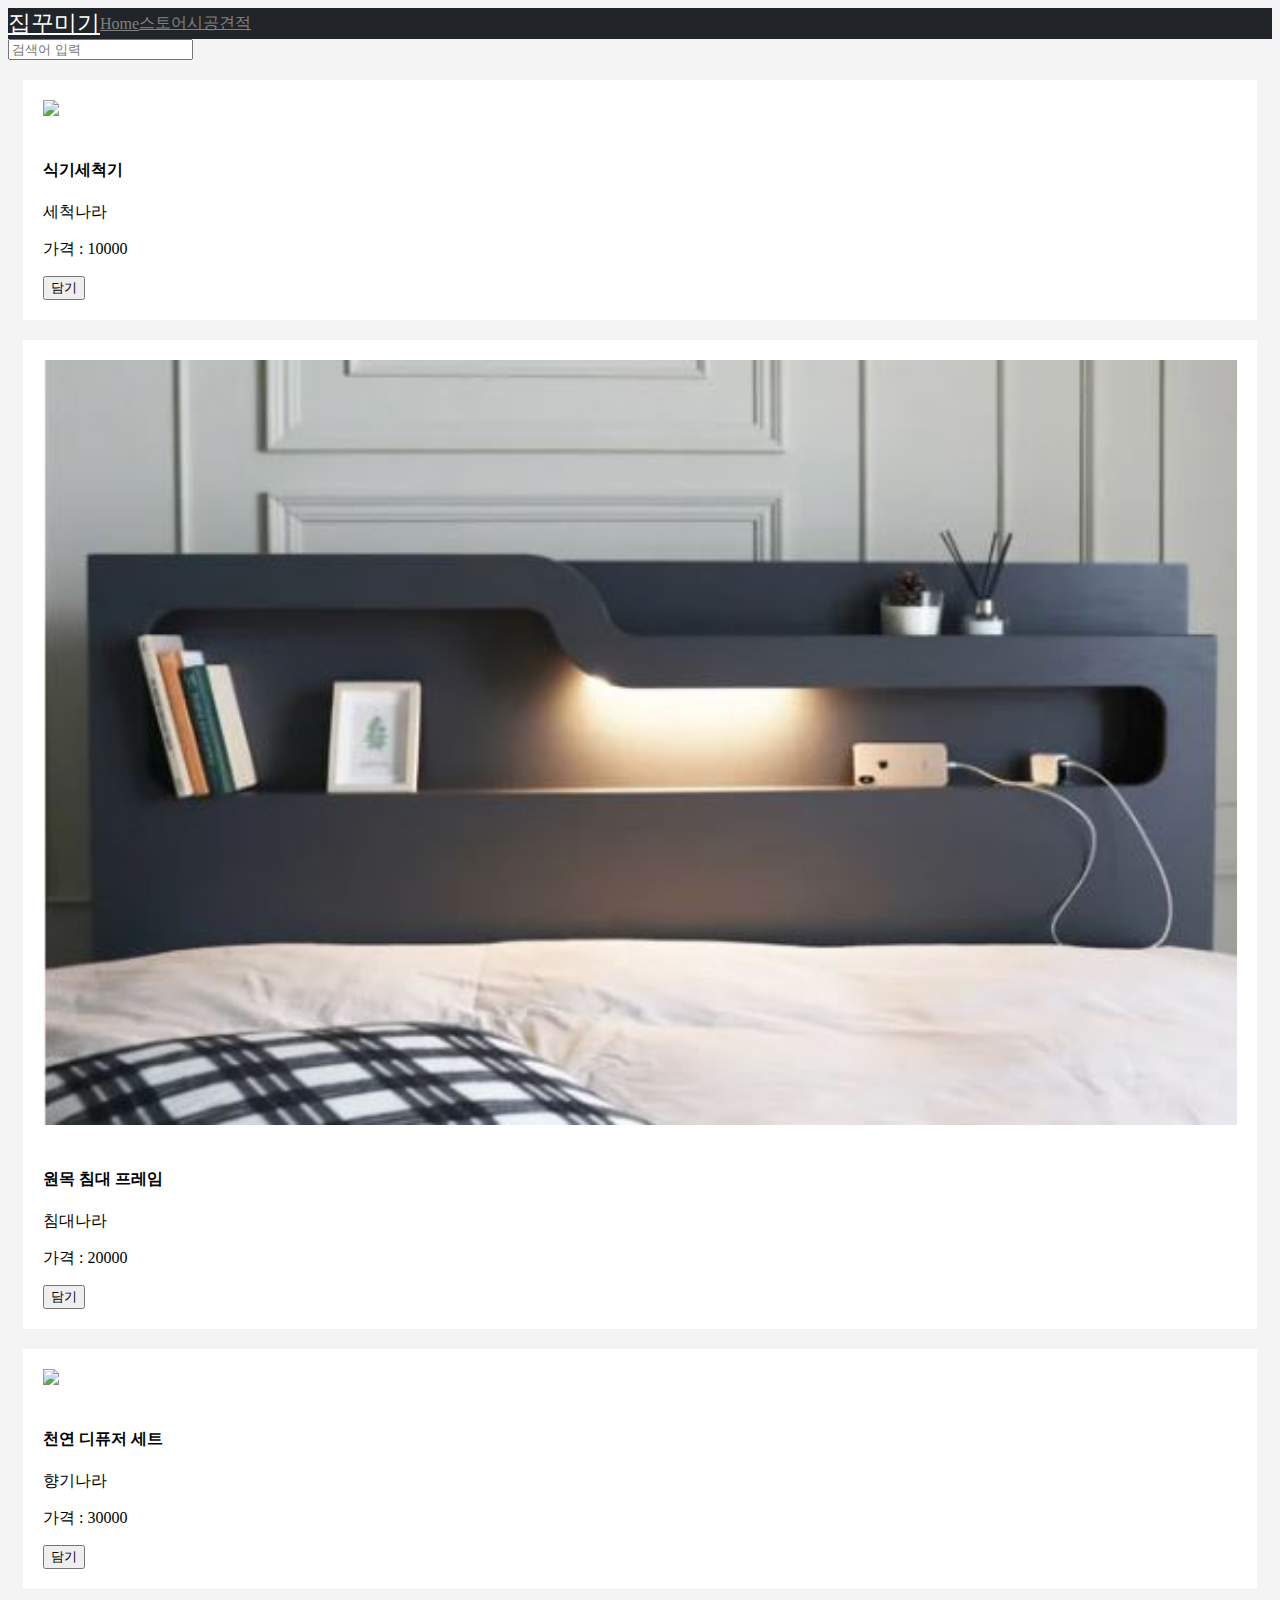
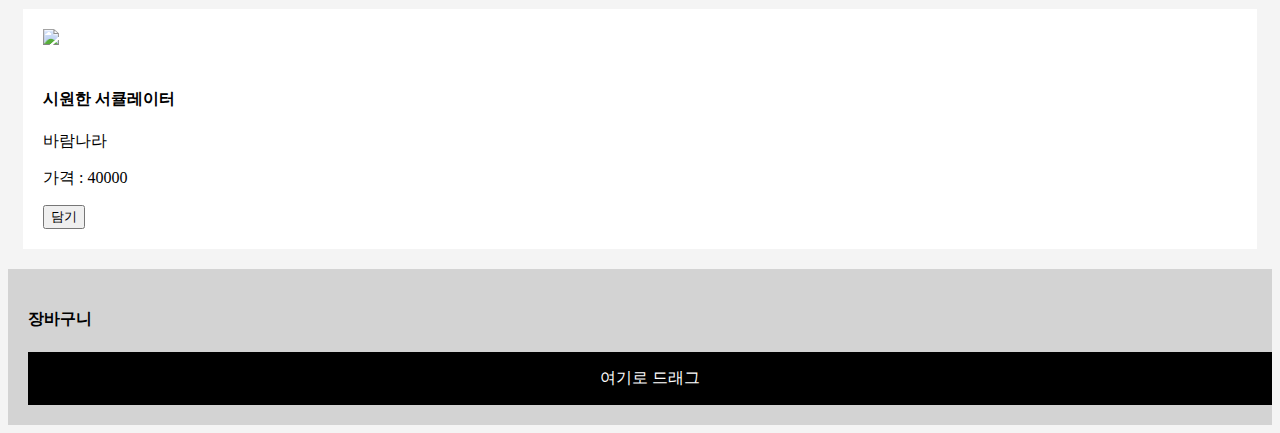
==== main.html @ 86cabcfb "드래그해서 담기 완료" ====
<!DOCTYPE html>
<html lang="en">

<head>
  <meta charset="UTF-8" />
  <meta name="viewport" content="width=device-width, initial-scale=1.0" />
  <title>Document</title>
  <link href="https://cdn.jsdelivr.net/npm/bootstrap@5.1.3/dist/css/bootstrap.min.css" rel="stylesheet"
    integrity="sha384-1BmE4kWBq78iYhFldvKuhfTAU6auU8tT94WrHftjDbrCEXSU1oBoqyl2QvZ6jIW3" crossorigin="anonymous" />
  <script src="https://cdnjs.cloudflare.com/ajax/libs/jquery/3.6.0/jquery.min.js"
    integrity="sha512-894YE6QWD5I59HgZOGReFYm4dnWc1Qt5NtvYSaNcOP+u1T9qYdvdihz0PPSiiqn/+/3e7Jo4EaG7TubfWGUrMQ=="
    crossorigin="anonymous" referrerpolicy="no-referrer"></script>
  <link rel="stylesheet" href="main.css" />
</head>

<body style="background-color: #f4f4f4">
  <nav class="nav">
    <a class="nav-link active" aria-current="page" href="#">집꾸미기</a>
    <a class="nav-link" href="#">Home</a>
    <a class="nav-link" href="#">스토어</a>
    <a class="nav-link" href="#">시공견적</a>
  </nav>

  <div class="container">
    <input class="search" type="text" placeholder="검색어 입력" />
  </div>

  <div id="container">
    <div class="row product-list"></div>
  </div>

  <div class="container" style="background-color: lightgrey; padding: 20px; margin-top: 20px">
    <h4>장바구니</h4>
    <div class="row cart">
      <p style="color: white;">여기로 드래그</p>
    </div>


    <script>
      let 눌렀던거;
      $(".nav a").on("click", (e) => {
        $(e.target).css("color", "white");
        $(눌렀던거).css("color", "gray");
        눌렀던거 = e.target;
      });

      $.get("store.json").done((data) => {
        var productList = data.products;

        //불러온 상품api로 카드만들기
        productList.forEach((product) => {
          $('.product-list').append(
            `<div class="col-md-3">
             <div class="item" draggable="true" data-id="${product.id}">
              <img src="${product.photo}"/>
              <h4>${product.title}</h4>
              <p>${product.brand}</p>
              <p>가격 : ${product.price}</p>
              <button class="add" data-id="${product.id}">담기</button>
             </div>
            </div>`
          )
        });

        //제품 드래그해서 장바구니에 담기
        $('.item').on('dragstart', (e) => {
          e.originalEvent.dataTransfer.setData('product', e.currentTarget.dataset.id);
        })
        $('.cart').on('drop', (e) => {
          
         

          var data = e.originalEvent.dataTransfer.getData('product')
          console.log(data)

          var cartProduct = productList.filter((product) => {
            return product.id == data
          })

          cartProduct.forEach((product) => {
            $('.cart').append(
              `<div class="col-md-3" >
             <div class="cart-item" draggable="true" data-id="${product.id}">
              <img src="${product.photo}"/>
              <h4>${product.title}</h4>
              <p>${product.brand}</p>
              <p>가격 : ${product.price}</p>
              <input class="num" type="text">
             </div>
            </div>`
            )
          });

        })


        $('.cart').on('dragover', (e) => {
          e.preventDefault()
        })

        //검색기능
        $(".search").on('input', () => {
          var 검색어 = $('.search').val();
          $('.product-list').html('');

          var arr = productList.filter((product) => {
            return product.title.includes(검색어) || product.brand.includes(검색어)
          })
          arr.forEach((product) => {
            $('.product-list').append(
              `<div class="col-md-3">
             <div class="item" draggable="true" data-id="${product.id}">
              <img src="${product.photo}"/>
              <h4>${product.title}</h4>
              <p>${product.brand}</p>
              <p>가격 : ${product.price}</p>
              <button class="add" data-id="${product.id}">담기</button>
             </div>
            </div>`
            )
          });
          $('.product-list h4').each((i, h4) => {
            var title = h4.innerHTML
            console.log(title)
            title = title.replace(검색어, `<span style="background : yellow">${검색어}</span>`)
            h4.innerHTML = title
          })
        });
      })
    </script>


    <script src="https://cdn.jsdelivr.net/npm/bootstrap@5.1.3/dist/js/bootstrap.bundle.min.js"
      integrity="sha384-ka7Sk0Gln4gmtz2MlQnikT1wXgYsOg+OMhuP+IlRH9sENBO0LRn5q+8nbTov4+1p"
      crossorigin="anonymous"></script>
</body>

</html>

<!-- productCard = `<div id="product-container">
    <div class="card">
        <img style="width:100%;" src="${product.photo}">
        <h5 style="margin-top:20px; margin-bottom:0px; font-weight: 700;">${product.title}</h5>
        <p>${product.brand}</p>
        <p style=" font-size: 19px;  font-weight: 500;">가격 : ${product.price}</p>
        <button type="button" style=" width: 60px;" class="btn btn-dark">담기</button>
    </div>
</div>`;
$("#product-container").html(productCard); -->
---- main.css ----
.nav {
    display: flex;
    align-items: center;
    background-color: #212529;
}

.nav-link {
    color: grey;
}

.active {
    font-size: 23px;
    color: white;
    margin: 0;
}

.nav a:hover {
    color: white;
}

.product-list {
    margin: 0 15px;
}


h4 {
    font-weight: 600;
    margin-top: 20px
}

img {
    width: 100%;
    margin-bottom: 20px;
}

.item {
    background: white;
    padding: 20px;
    margin: 20px 0;
}

.cart-item {
    background: white;
    padding: 20px;
    margin: 10px 0;
    border-radius: 6px;
    display: flex;
    flex-direction: column;
}


.cart {
    width: 100%;
    height: 100%;
    text-align: center;
    background-color: black;
    display: flex;
    justify-content: center;
    padding: 0px 10px
   
}
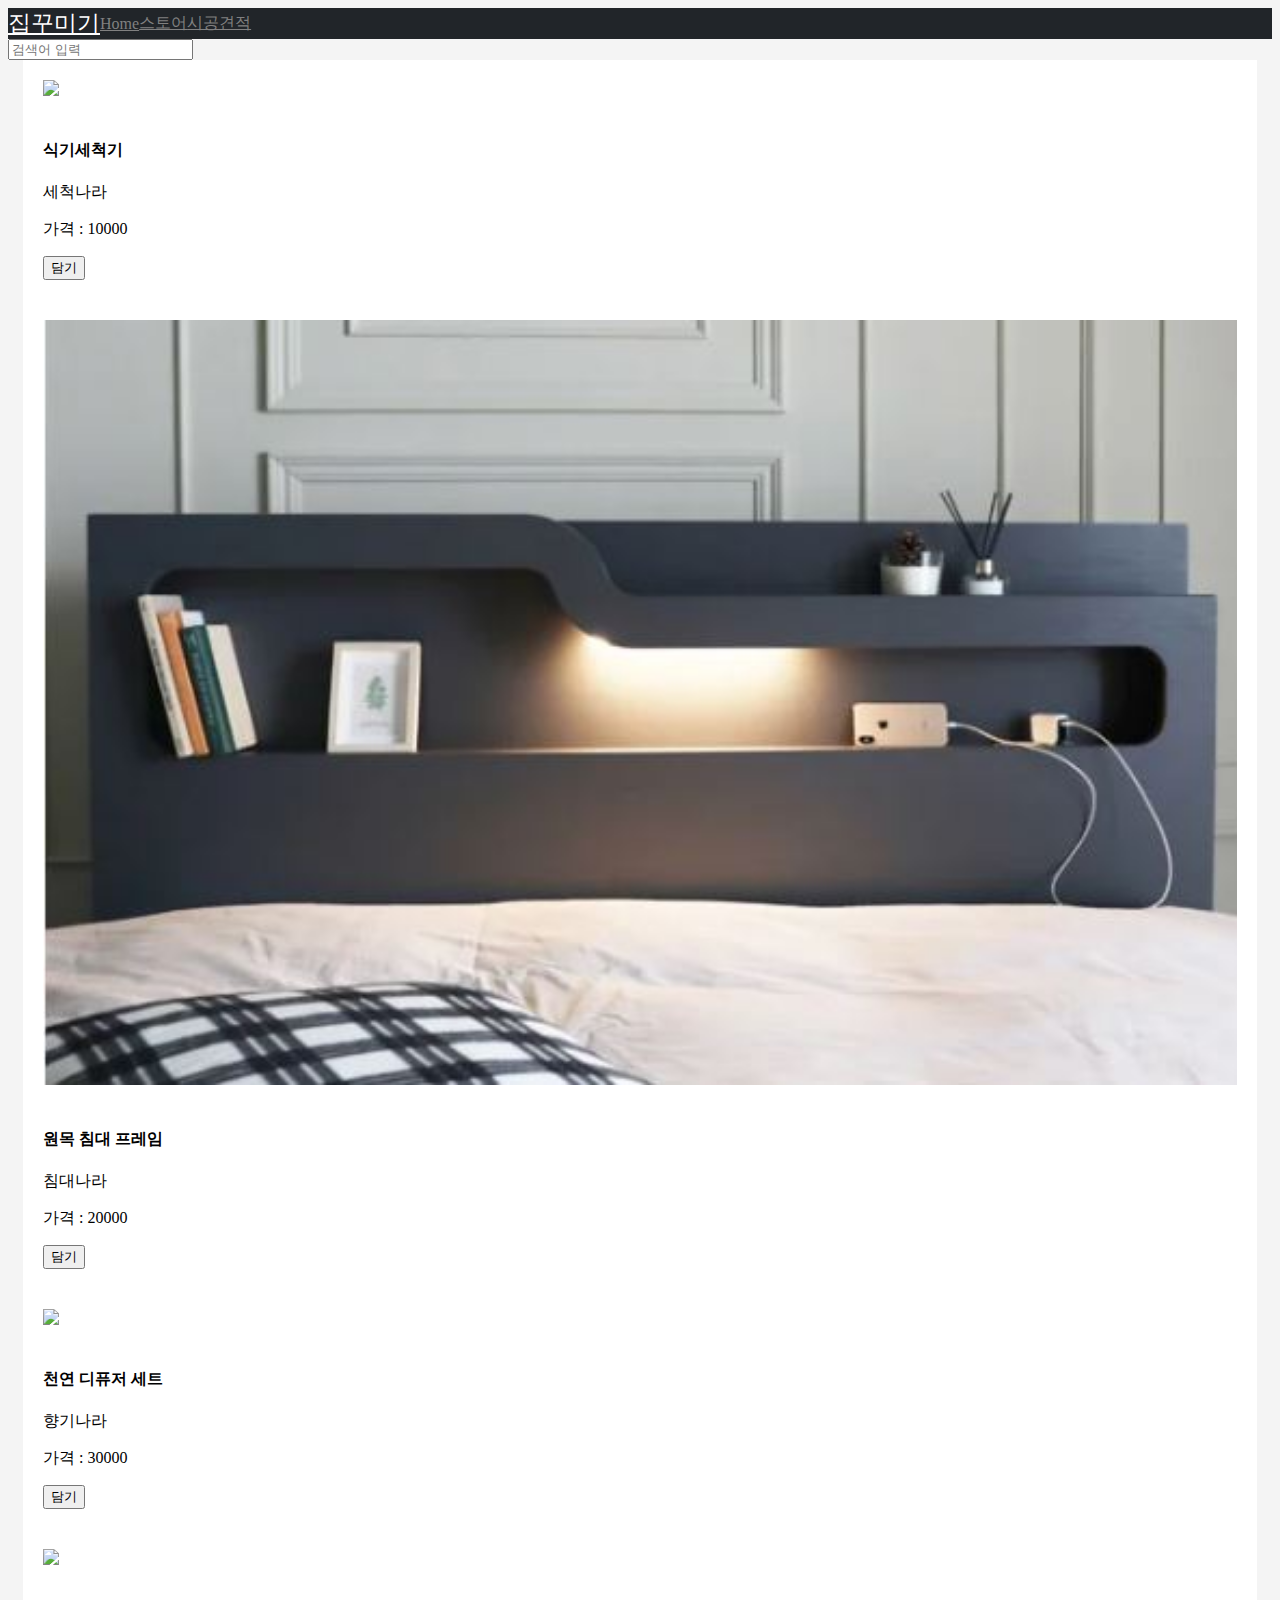
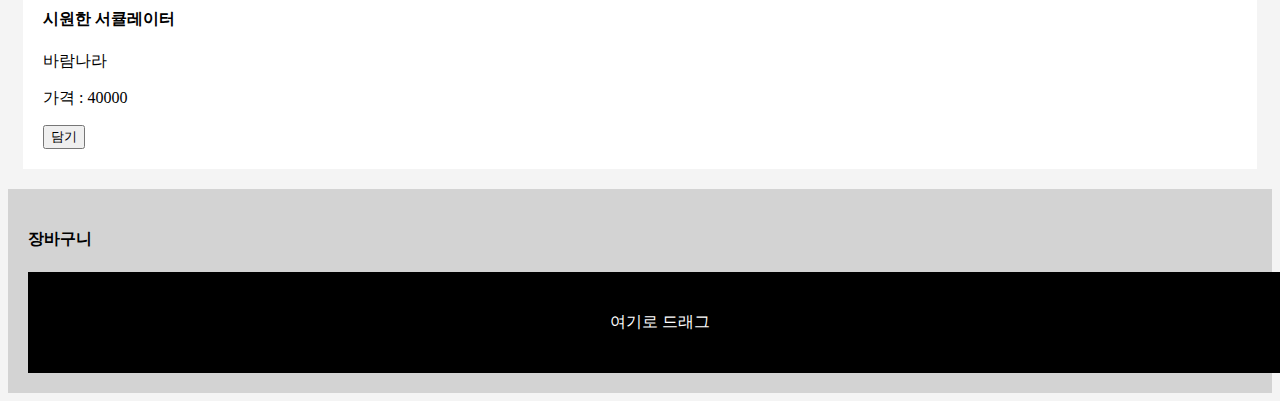
==== commit 2c2e1f2e: "담기버튼부터 다시 해야함" ====
--- a/main.html
+++ b/main.html
@@ -32,7 +32,7 @@
   <div class="container" style="background-color: lightgrey; padding: 20px; margin-top: 20px">
     <h4>장바구니</h4>
     <div class="row cart">
-      <p style="color: white;">여기로 드래그</p>
+      <p class="cart-text">여기로 드래그</p>
     </div>
 
 
@@ -51,52 +51,49 @@
         productList.forEach((product) => {
           $('.product-list').append(
             `<div class="col-md-3">
-             <div class="item" draggable="true" data-id="${product.id}">
-              <img src="${product.photo}"/>
-              <h4>${product.title}</h4>
-              <p>${product.brand}</p>
-              <p>가격 : ${product.price}</p>
-              <button class="add" data-id="${product.id}">담기</button>
-             </div>
-            </div>`
+            <div class="item" draggable="true" data-id="${product.id}">
+            <img src="${product.photo}"/>
+            <h4>${product.title}</h4>
+            <p>${product.brand}</p>
+            <p>가격 : ${product.price}</p>
+            <button class="add" data-id="${product.id}">담기</button>
+            </div>
+          </div>`
           )
         });
 
-        //제품 드래그해서 장바구니에 담기
-        $('.item').on('dragstart', (e) => {
-          e.originalEvent.dataTransfer.setData('product', e.currentTarget.dataset.id);
-        })
-        $('.cart').on('drop', (e) => {
-          
-         
+        // 담기부터 제대로 다시하기 
+        // 카드 배열을 만들고 아이디와 수량을 체크해 넣는다. 
 
-          var data = e.originalEvent.dataTransfer.getData('product')
-          console.log(data)
+        // let count=1
+        // let arr =[]
+        // $('.item').on('dragstart', (e) => {
+        //   e.originalEvent.dataTransfer.setData('product', e.currentTarget.dataset.id);
+        // })
+        // $('.cart').on('drop', (e) => {
+        //   $(".cart-text").html('')
+        //   var data = e.originalEvent.dataTransfer.getData('product')
+        //   let cartProduct = productList.filter((product) => {
+        //     return product.id == data
+        //   })
 
-          var cartProduct = productList.filter((product) => {
-            return product.id == data
-          })
+   
+        //   $('.cart').append(
+        //     `<div class="col-md-3" >
+        //     <div class="cart-item" draggable="true" data-id="${cartProduct[0].id}">
+        //     <img src="${cartProduct[0].photo}"/>
+        //     <h4>${cartProduct[0].title}</h4>
+        //     <p>${cartProduct[0].brand}</p>
+        //     <p>가격 : ${cartProduct[0].price}</p>
+        //     <input class=num type="text" value=${count}>
+        //     </div>
+        //   </div>`
+        //   ) 
 
-          cartProduct.forEach((product) => {
-            $('.cart').append(
-              `<div class="col-md-3" >
-             <div class="cart-item" draggable="true" data-id="${product.id}">
-              <img src="${product.photo}"/>
-              <h4>${product.title}</h4>
-              <p>${product.brand}</p>
-              <p>가격 : ${product.price}</p>
-              <input class="num" type="text">
-             </div>
-            </div>`
-            )
-          });
-
-        })
-
-
-        $('.cart').on('dragover', (e) => {
-          e.preventDefault()
-        })
+        // })
+        // $('.cart').on('dragover', (e) => {
+        //   e.preventDefault()
+        // })
 
         //검색기능
         $(".search").on('input', () => {
@@ -106,26 +103,39 @@
           var arr = productList.filter((product) => {
             return product.title.includes(검색어) || product.brand.includes(검색어)
           })
+
           arr.forEach((product) => {
             $('.product-list').append(
               `<div class="col-md-3">
-             <div class="item" draggable="true" data-id="${product.id}">
-              <img src="${product.photo}"/>
-              <h4>${product.title}</h4>
-              <p>${product.brand}</p>
-              <p>가격 : ${product.price}</p>
-              <button class="add" data-id="${product.id}">담기</button>
-             </div>
-            </div>`
+            <div class="item" draggable="true" data-id="${product.id}">
+            <img src="${product.photo}"/>
+            <h4>${product.title}</h4>
+            <p>${product.brand}</p>
+            <p>가격 : ${product.price}</p>
+            <button class="add" data-id="${product.id}">담기</button>
+            </div>
+          </div>`
             )
           });
+
+          //검색어 포함한 html 배경색 넣기
           $('.product-list h4').each((i, h4) => {
             var title = h4.innerHTML
-            console.log(title)
             title = title.replace(검색어, `<span style="background : yellow">${검색어}</span>`)
             h4.innerHTML = title
           })
-        });
+
+          //검색기능 후 드래그
+          $('.item').on('dragstart', (e) => {
+            e.originalEvent.dataTransfer.setData('product', e.currentTarget.dataset.id);
+          })
+          $('.cart').on('drop', (e) => {
+            var data = e.originalEvent.dataTransfer.getData('product')
+            let cartProduct = productList.filter((product) => {
+              return product.id == data
+            })
+          })
+        })
       })
     </script>
 
@@ -135,15 +145,4 @@
       crossorigin="anonymous"></script>
 </body>
 
-</html>
-
-<!-- productCard = `<div id="product-container">
-    <div class="card">
-        <img style="width:100%;" src="${product.photo}">
-        <h5 style="margin-top:20px; margin-bottom:0px; font-weight: 700;">${product.title}</h5>
-        <p>${product.brand}</p>
-        <p style=" font-size: 19px;  font-weight: 500;">가격 : ${product.price}</p>
-        <button type="button" style=" width: 60px;" class="btn btn-dark">담기</button>
-    </div>
-</div>`;
-$("#product-container").html(productCard); -->+</html>--- a/main.css
+++ b/main.css
@@ -36,7 +36,7 @@
 .item {
     background: white;
     padding: 20px;
-    margin: 20px 0;
+   
 }
 
 .cart-item {
@@ -46,8 +46,8 @@
     border-radius: 6px;
     display: flex;
     flex-direction: column;
+    color: black;
 }
-
 
 .cart {
     width: 100%;
@@ -56,6 +56,11 @@
     background-color: black;
     display: flex;
     justify-content: center;
-    padding: 0px 10px
-   
+    align-items: center;
+    padding: 40px 20px;
+    color: white;
+}
+
+.cart-text{
+    margin: 0;
 }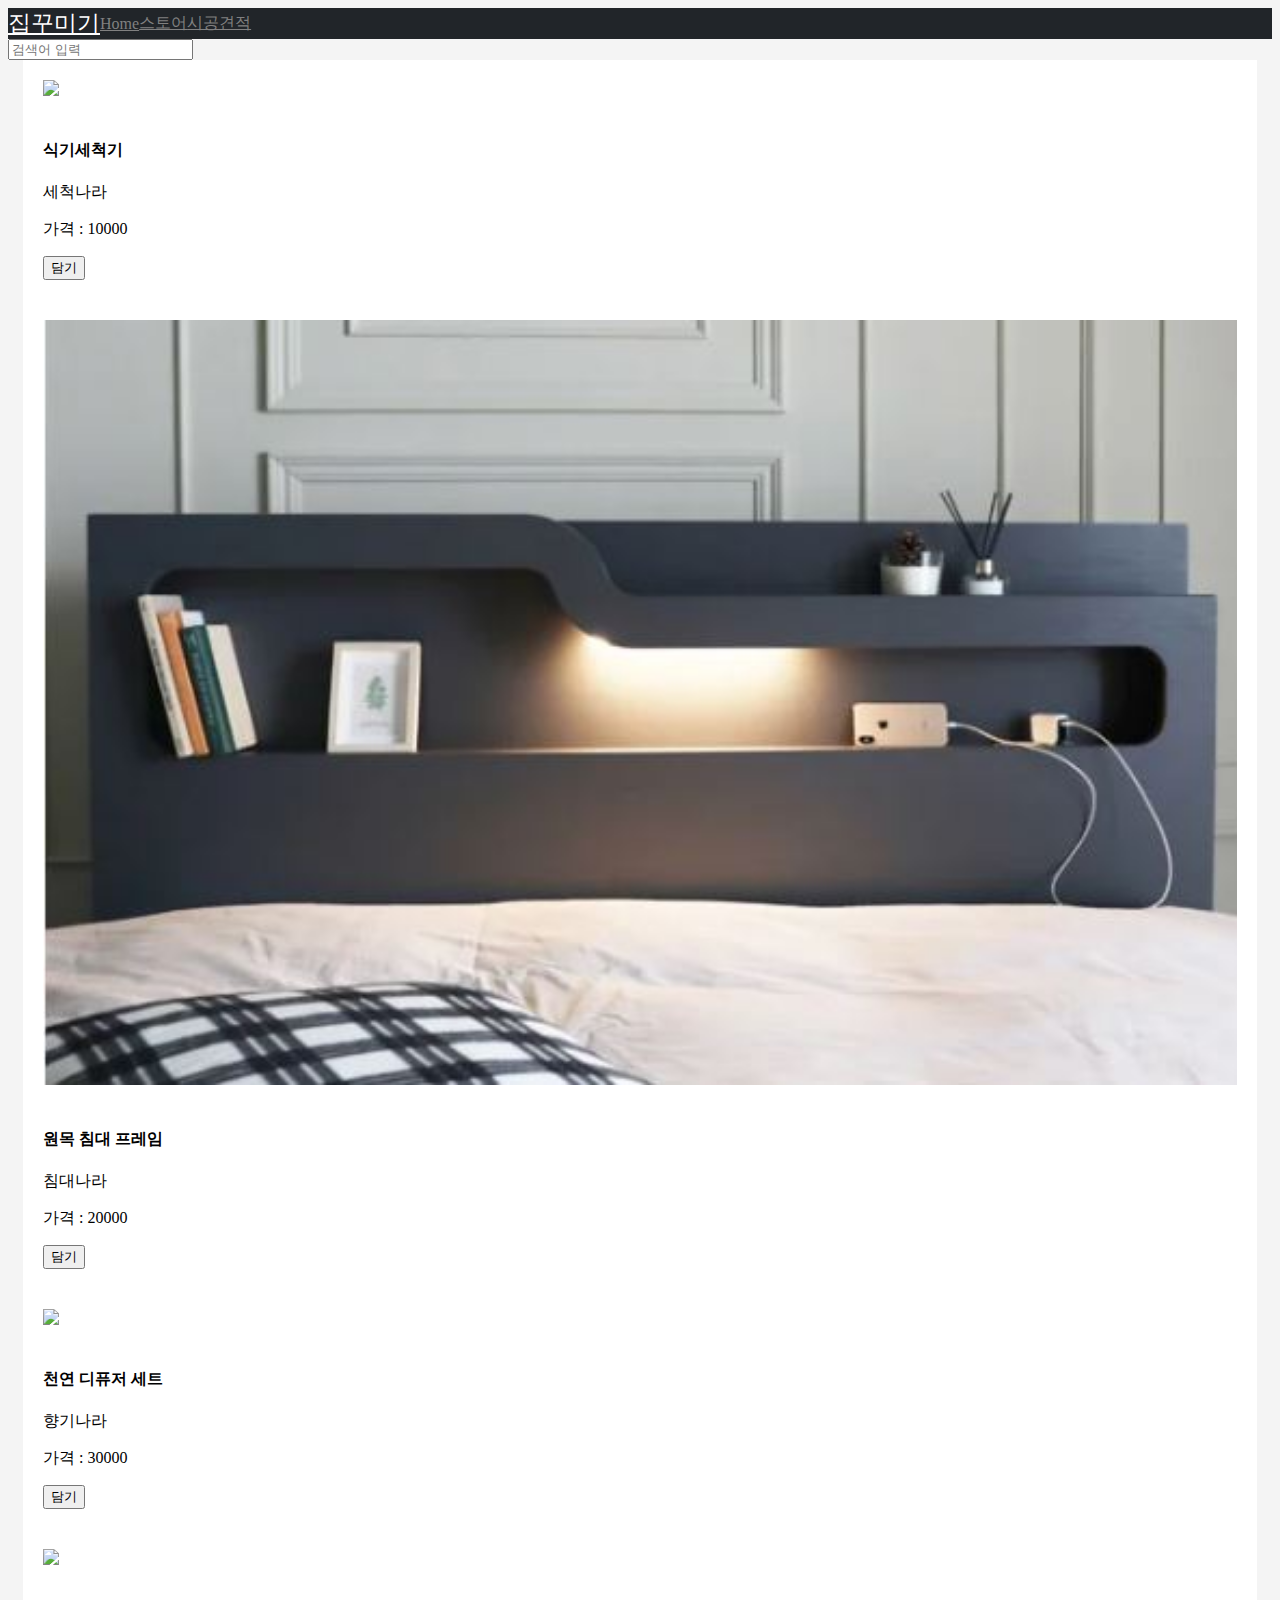
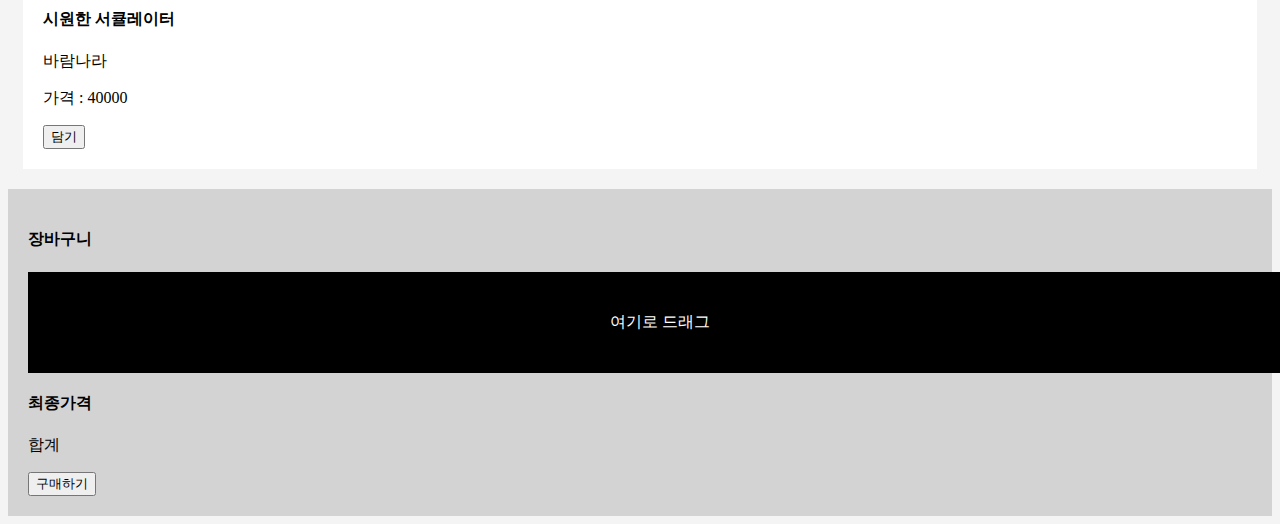
==== commit 7efd20bc: "계산하기 오류 찾기" ====
--- a/main.html
+++ b/main.html
@@ -34,7 +34,11 @@
     <div class="row cart">
       <p class="cart-text">여기로 드래그</p>
     </div>
-
+    <div>
+      <h4>최종가격</h4>
+      <p class="money">합계</p>
+      <button class="buy">구매하기</button>
+    </div>
 
     <script>
       let 눌렀던거;
@@ -44,56 +48,81 @@
         눌렀던거 = e.target;
       });
 
+      let products = []
+      let cart = []
+
       $.get("store.json").done((data) => {
-        var productList = data.products;
+        products = data.products;
 
         //불러온 상품api로 카드만들기
-        productList.forEach((product) => {
+        products.forEach((a) => {
           $('.product-list').append(
             `<div class="col-md-3">
-            <div class="item" draggable="true" data-id="${product.id}">
-            <img src="${product.photo}"/>
-            <h4>${product.title}</h4>
-            <p>${product.brand}</p>
-            <p>가격 : ${product.price}</p>
-            <button class="add" data-id="${product.id}">담기</button>
+            <div class="item" draggable="true" data-id="${a.id}">
+            <img src="${a.photo}"/>
+            <h4>${a.title}</h4>
+            <p>${a.brand}</p>
+            <p>가격 : ${a.price}</p>
+            <button class="add" data-id="${a.id}">담기</button>
             </div>
           </div>`
           )
         });
 
-        // 담기부터 제대로 다시하기 
-        // 카드 배열을 만들고 아이디와 수량을 체크해 넣는다. 
+        // 담기버튼 관련 기능
 
-        // let count=1
-        // let arr =[]
-        // $('.item').on('dragstart', (e) => {
-        //   e.originalEvent.dataTransfer.setData('product', e.currentTarget.dataset.id);
-        // })
-        // $('.cart').on('drop', (e) => {
-        //   $(".cart-text").html('')
-        //   var data = e.originalEvent.dataTransfer.getData('product')
-        //   let cartProduct = productList.filter((product) => {
-        //     return product.id == data
-        //   })
+        // 카드에 담기버튼을 누른 제품의 아이디와 서버에서 받아온 제품의 아이디를 비교
+        // 카트에 제품이 있으면 제품html의 카운터만 ++ 
+        // 없으면 html그려주기 
+        $('.add').on('click', (e) => {
+          let productId = e.target.dataset.id;
+          let 제품순서 = cart.findIndex((a) => { return a.id == productId });
 
-   
-        //   $('.cart').append(
-        //     `<div class="col-md-3" >
-        //     <div class="cart-item" draggable="true" data-id="${cartProduct[0].id}">
-        //     <img src="${cartProduct[0].photo}"/>
-        //     <h4>${cartProduct[0].title}</h4>
-        //     <p>${cartProduct[0].brand}</p>
-        //     <p>가격 : ${cartProduct[0].price}</p>
-        //     <input class=num type="text" value=${count}>
-        //     </div>
-        //   </div>`
-        //   ) 
+          if (제품순서 == -1) {
+            let 현재상품 = products.find((a) => { return a.id == productId });
+            현재상품.count = 1;
+            cart.push(현재상품);
+          } else {
+            cart[제품순서].count++;
+          }
 
-        // })
-        // $('.cart').on('dragover', (e) => {
-        //   e.preventDefault()
-        // })
+          $('.cart').html('')
+
+          cart.forEach((a) => {
+            $('.cart').append(
+              `<div class="col-md-3" >
+            <div class="cart-item" draggable="true" data-id="${a.id}">
+            <img src="${a.photo}"/>
+            <h4>${a.title}</h4>
+            <p>${a.brand}</p>
+            <p class='price'>가격 : ${a.price}</p>
+            <input class='num' type="text" value='${a.count}'>
+            </div>
+          </div>`
+            )
+          })
+          calculate();
+        })
+
+        // 제품 드래그 관련 기능
+        // 먼저 카트배열에 드래그를 시작한 제품객체와 같은 제품이 있다면 갯수만올리고 
+        // 없다면 카드배열에 푸쉬하고 html을 그린다.
+        $('.item').on('dragstart', (e) => {
+          e.originalEvent.dataTransfer.setData('id', e.currentTarget.dataset.id);
+        })
+
+        $('.cart').on('dragover', (e) => {
+          e.preventDefault()
+        })
+
+        $('.cart').on('drop', (e) => {
+          $('.cart').html('')
+          let productId = e.originalEvent.dataTransfer.getData('id');
+          $('.add').eq(productId).click();
+
+        })
+
+
 
         //검색기능
         $(".search").on('input', () => {
@@ -136,7 +165,26 @@
             })
           })
         })
+
+        //계산하기 
+        //  장바구니의 각 제품카드의 가격과 제품수량을 곱한후 모두 더한다.
+        //  더한 값을 html로 그려준다.
+
+        function calculate() {
+          let finalPrice = 0;
+          for(let i = 0; i<$('.num').length; i++){
+            let price = $('.num').eq(i).val();
+            let count = $('.num').eq(i).siblings('p').text();
+            finalPrice += parseFloat(price * count);
+          }
+          $('.money').html('합계' + finalPrice)
+        
+        }
+
+
+
       })
+
     </script>
 
 
